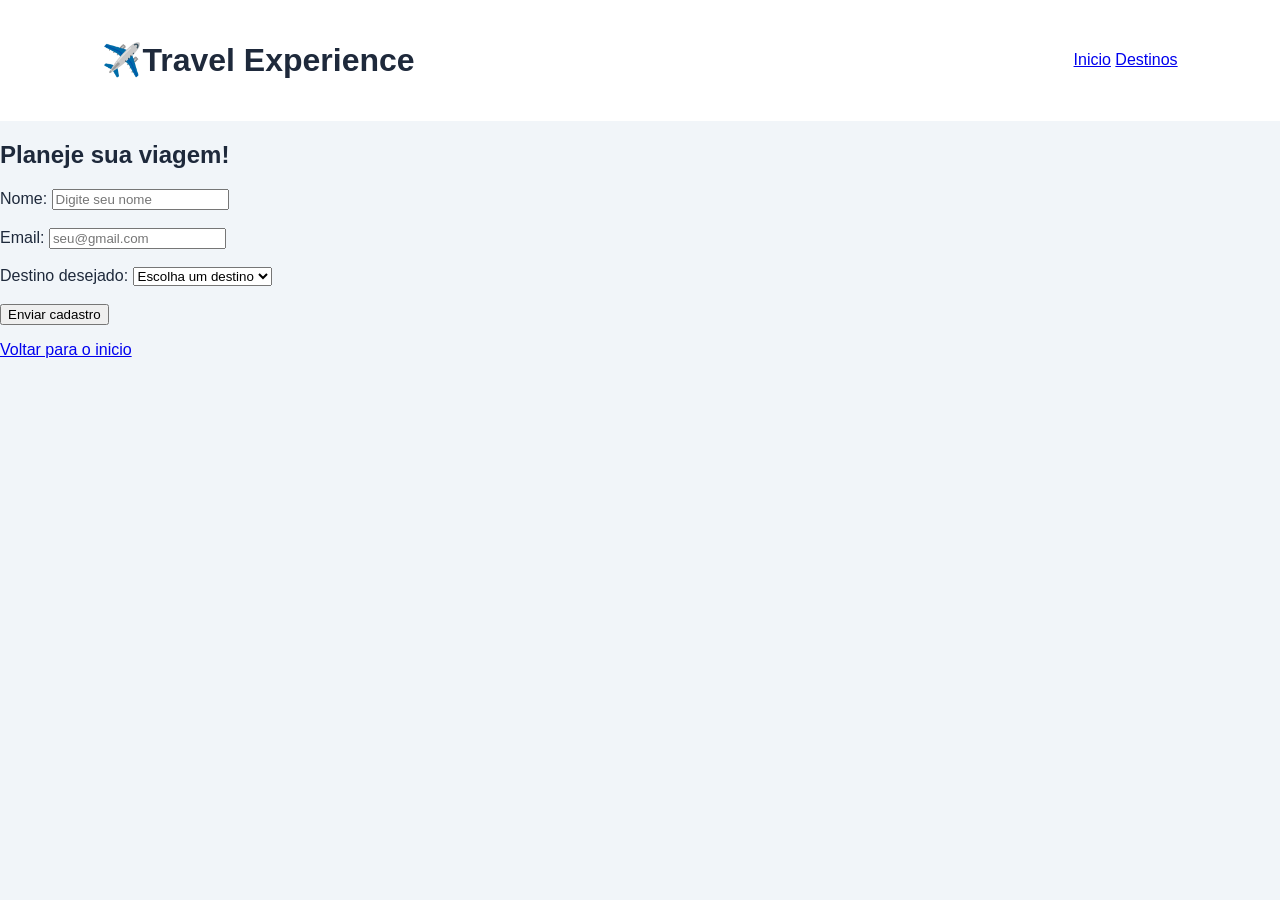
==== cadastro.html @ 683c3c00 "Travel Experience 2" ====
<!DOCTYPE html>
<html lang="en">
<head>
    <meta charset="UTF-8">
    <meta name="viewport" content="width=device-width, initial-scale=1.0">
    <title>Cadastro | Travel Experience</title>
    <link rel="stylesheet" href="css/style.css">
</head>
<body>
    <header>
        <h1>✈️Travel Experience</h1>
        <nav>
            <a href="index.html">Inicio</a>
            <a href="index.html#destinos">Destinos</a>
        </nav>
    </header>

<main class="area-cadastro">
    <form action="formCadastro">
        <h2>Planeje sua viagem!</h2>

        <label for="nome">Nome:</label>
        <input type="text" name="nome" id="nome" placeholder="Digite seu nome" required>
        <br><br>
        <label for="email">Email:</label>
        <input type="email" name="" id="email" placeholder="seu@gmail.com" required>
        <br><br>
        <label for="destino">Destino desejado:</label>
        <select name="destino" id="destino" required>
            <option value="">Escolha um destino</option>
            <option value="Rio de Janeiro">Rio de Janeiro</option>
            <option value="Paris">Paris</option>
            <option value="Maldivas">Maldivas</option>
        </select>
        <br><br>
        <button type="submit">Enviar cadastro</button>
        <p id="mensagem" aria-live="polite"></p>
        <a href="index.html" class="voltar">Voltar para o inicio</a>
    </form>
</main>
</body>
</html>
---- css/style.css ----
:root{
    --fundo: #f1f5f9;
    --principal: #0e7490;
    --hover: #155e75;
    --card: #ffffff;
    --texto: #1e293b;

}

*{
    box-sizing: border-box;
}

body{
    margin: 0;
    font-family: Arial, Helvetica, sans-serif;
    background-color: var(--fundo);
    color: var(--texto);
}

header{
    background-color: var(--card);
    padding: 20px 8%;
    display: flex;
    justify-content: space-between;
    align-items: center;
}

headerh1{
    color: var(--principal);
}
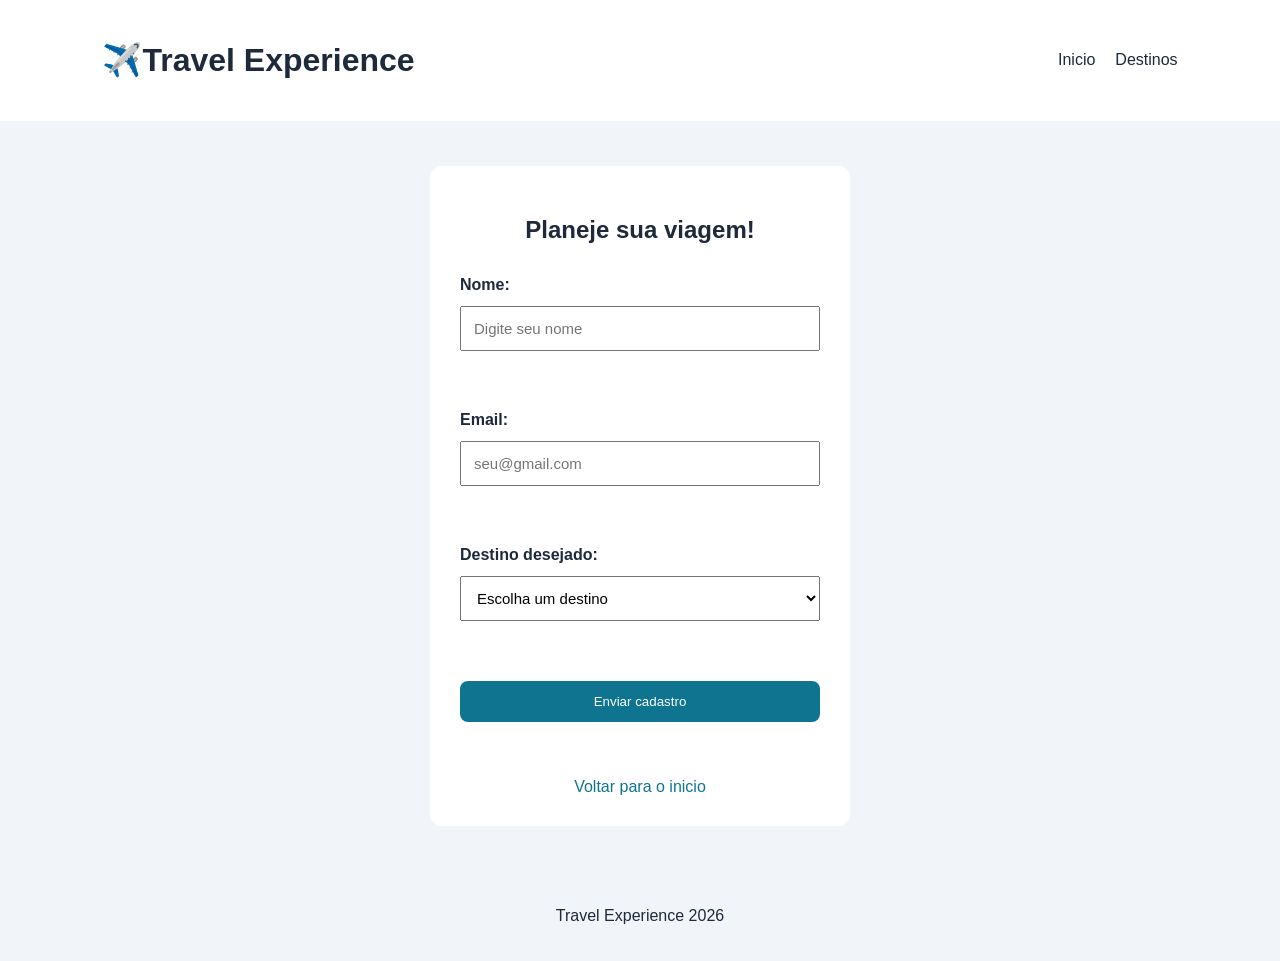
==== commit 5ce90f54: "Site Avançado Travel Experience (cadastro errado)" ====
--- a/cadastro.html
+++ b/cadastro.html
@@ -26,6 +26,7 @@
         <input type="email" name="" id="email" placeholder="seu@gmail.com" required>
         <br><br>
         <label for="destino">Destino desejado:</label>
+
         <select name="destino" id="destino" required>
             <option value="">Escolha um destino</option>
             <option value="Rio de Janeiro">Rio de Janeiro</option>
@@ -38,5 +39,10 @@
         <a href="index.html" class="voltar">Voltar para o inicio</a>
     </form>
 </main>
+<footer>
+    <p>Travel Experience 2026</p>
+</footer>
+
+<script src="/js/script.js"></script>
 </body>
 </html>
--- a/css/style.css
+++ b/css/style.css
@@ -28,4 +28,136 @@
 
 headerh1{
     color: var(--principal);
-}+}
+
+nav{
+    display: flex;
+    gap: 20px;
+}
+
+nav a{
+    color: var(--texto);
+    text-decoration: none;
+}
+
+nav a:hover{
+    color: var(--principal);
+}
+
+.banner{
+    text-align: center;
+    padding: 70px 20px;
+    background-color: linear-gradient(120deg, #cffafe, #e0f2fe);
+}
+
+.botao, button{
+    display: inline-block;
+    background-color: var(--principal);
+    color: white;
+    padding: 13px 22px;
+    border: none;
+    border-radius: 8px;
+    text-decoration: none;
+    cursor: pointer;
+}
+
+.botao:hover, button.hover{
+    background-color: var(--hover);
+}
+
+.destinos{
+    padding: 35px 8%;
+    text-align: center;
+}
+
+.container{
+    display: flex;
+    justify-content: center;
+    gap: 20px;
+    flex-wrap: wrap;
+}
+
+.card{
+    background-color: var(--card);
+    padding: 25px;
+    border-radius: 12px;
+    flex: 1;
+    border-radius: 8px;
+}
+
+.imagem{
+    font-size: 55px;
+    background-color: #e0f2fe;
+    padding: 25px;
+    border-radius: 8px;
+}
+
+.area-cadastro{
+    display: flex;
+    justify-content: center;
+    padding: 45px 20px;
+}
+
+form{
+    background-color: var(--card);
+    width: 100%;
+    max-width: 420px;
+    padding: 30px;
+    border-radius: 12px;
+    display: flex;
+    flex-direction: column;
+    gap: 12px;
+}
+
+form h2{
+    text-align: center;
+}
+
+label{
+    font-weight: bold;
+}
+
+
+input, select{
+    padding: 12px;
+    border-radius: 1px solid #cbd5e1;
+    font-size: 15px;
+}
+
+input:focus select:focus{
+    outline: 2px solid var(--principal);
+}
+
+.voltar{
+    text-align: center;
+    color: var(--principal);
+    text-decoration: none;
+}
+
+#mensagem{
+    text-align: center;
+    color: var(--principal);
+    font-weight: bold;
+}
+
+footer{
+    text-align: center;
+    padding: 20px;
+}
+
+/*Responsividade*/
+
+@media (max-width: 600px){
+    header{
+        flex-direction: column;
+    }
+
+    nav{
+        flex-wrap: wrap;
+        justify-content: center;
+    }
+
+    .banner h2{
+        font-size: 27px;
+    }
+}
